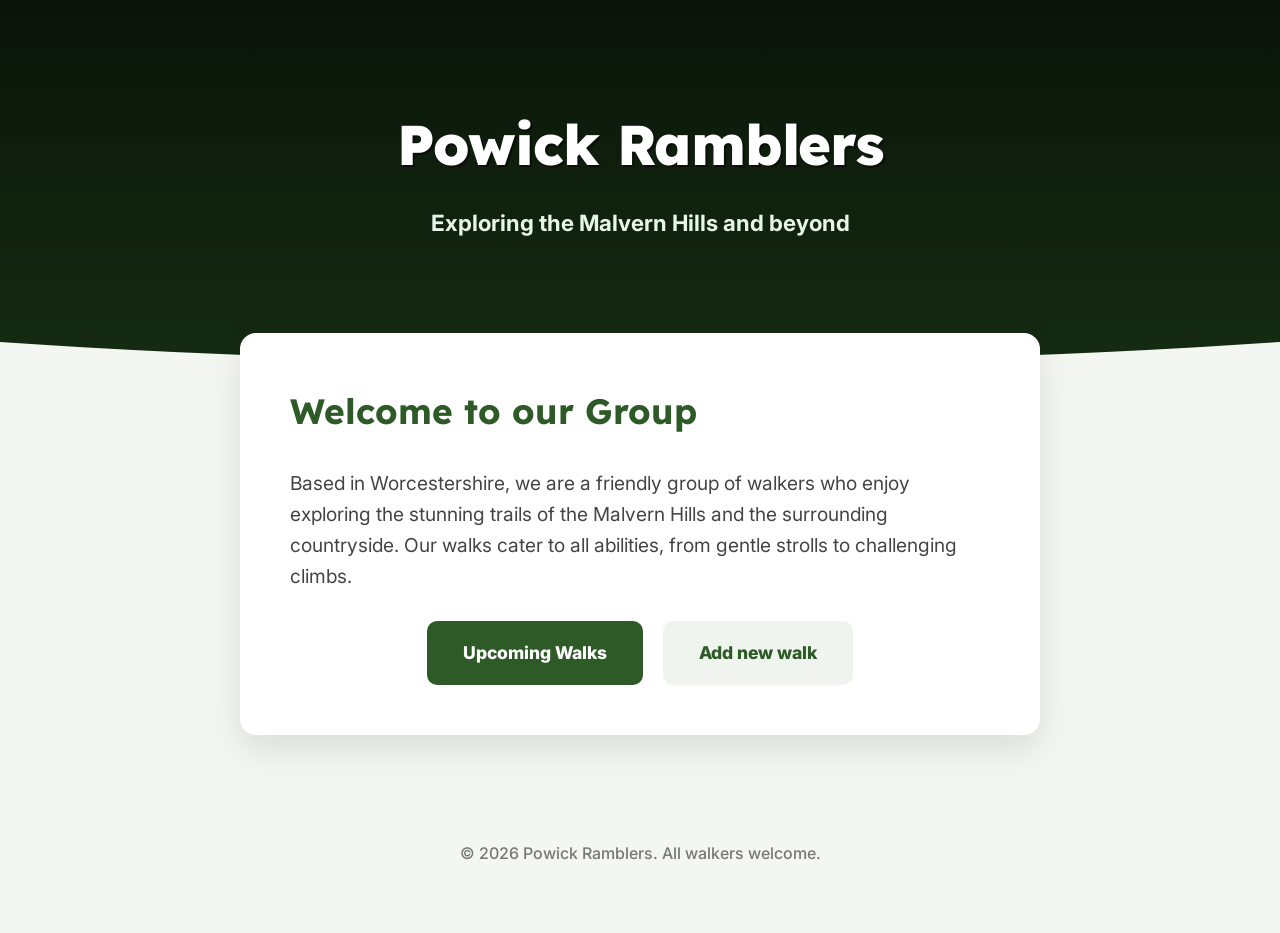
==== index.html @ 1750f025 "better style" ====
<!DOCTYPE html>
<html lang="en">
<head>
    <meta charset="UTF-8">
    <meta name="viewport" content="width=device-width, initial-scale=1.0">
    <title>Powick Ramblers | Walking Together</title>
    <link href="https://fonts.googleapis.com/css2?family=Inter:wght@400;700&family=Lexend:wght@700;800&display=swap" rel="stylesheet">
    <style>
        :root {
            --bg-body: #f4f7f1;
            --header-bg: #0f1f0d; /* Very deep green for maximum contrast */
            --primary-green: #2d5a27;
            --text-main: #111111;
            --text-secondary: #444444;
            --white: #ffffff;
        }

        body {
            font-family: 'Inter', sans-serif;
            line-height: 1.6;
            color: var(--text-main);
            margin: 0;
            padding: 0;
            background-color: var(--bg-body);
        }

        /* HIGH-CONTRAST HEADER */
        header {
            text-align: center;
            padding: 100px 20px;
            /* Solid deep background for absolute text clarity */
            background-color: var(--header-bg);
            background: linear-gradient(180deg, #0a1409 0%, #152b12 100%);
            color: var(--white);
            clip-path: ellipse(150% 100% at 50% 0%);
            margin-bottom: 30px;
        }

        h1 {
            font-family: 'Lexend', sans-serif;
            margin: 0;
            font-size: 3.5rem;
            font-weight: 800;
            letter-spacing: -1px;
            /* Extra shadow to ensure letters are sharp */
            text-shadow: 2px 2px 0px rgba(0,0,0,0.5);
        }

        header p {
            font-size: 1.4rem;
            font-weight: 700;
            margin-top: 15px;
            color: #e8f5e9; /* Light mint tint for secondary text */
        }

        /* Main Content Card */
        .container {
            max-width: 800px;
            margin: -60px auto 40px;
            padding: 0 20px;
            position: relative;
            z-index: 10;
        }

        .content {
            background: var(--white);
            padding: 50px;
            border-radius: 16px;
            box-shadow: 0 15px 35px rgba(0,0,0,0.1);
        }

        h2 {
            font-family: 'Lexend', sans-serif;
            font-size: 2.2rem;
            color: var(--primary-green);
            margin-top: 0;
        }

        .content p {
            font-size: 1.2rem;
            color: var(--text-secondary);
            margin-bottom: 30px;
        }

        /* Navigation Buttons */
        .links-container {
            display: flex;
            gap: 20px;
            justify-content: center;
            flex-wrap: wrap;
        }

        .btn {
            display: inline-block;
            background: var(--primary-green);
            color: var(--white);
            padding: 18px 36px;
            text-decoration: none;
            border-radius: 10px;
            font-weight: 800;
            font-size: 1.1rem;
            transition: all 0.2s ease;
        }

        .btn:hover {
            background: #1e3d1a;
            transform: translateY(-3px);
            box-shadow: 0 8px 20px rgba(45, 90, 39, 0.3);
        }

        .btn-secondary {
            background: #f0f4ef;
            color: var(--primary-green);
        }

        .btn-secondary:hover {
            background: #e1e9df;
        }

        footer {
            text-align: center;
            padding: 50px 20px;
            font-weight: 500;
            color: #777;
        }

        /* Mobile Adjustments */
        @media (max-width: 600px) {
            h1 { font-size: 2.6rem; }
            header { padding: 80px 20px; }
            .content { padding: 30px; }
            .btn { width: 100%; text-align: center; }
        }
    </style>
</head>
<body>

    <header>
        <h1>Powick Ramblers</h1>
        <p>Exploring the Malvern Hills and beyond</p>
    </header>

    <div class="container">
        <main class="content">
            <h2>Welcome to our Group</h2>
            <p>
                Based in Worcestershire, we are a friendly group of walkers who enjoy exploring the stunning trails of the Malvern Hills and the surrounding countryside. Our walks cater to all abilities, from gentle strolls to challenging climbs.
            </p>

            <div class="links-container">
                <a href="https://docs.google.com/spreadsheets/d/1BEzHNrMLSIx871a4Kt70mHykAQ4YiOxCZpltKTIME6k/edit?usp=sharing" class="btn" target="_blank">Upcoming Walks</a>
                <a href="https://forms.gle/9hT7F9uQtR1PFgSa8" class="btn btn-secondary" target="_blank">Add new walk</a>
            </div>
        </main>
    </div>

    <footer>
        <p>&copy; 2026 Powick Ramblers. All walkers welcome.</p>
    </footer>

</body>
</html>
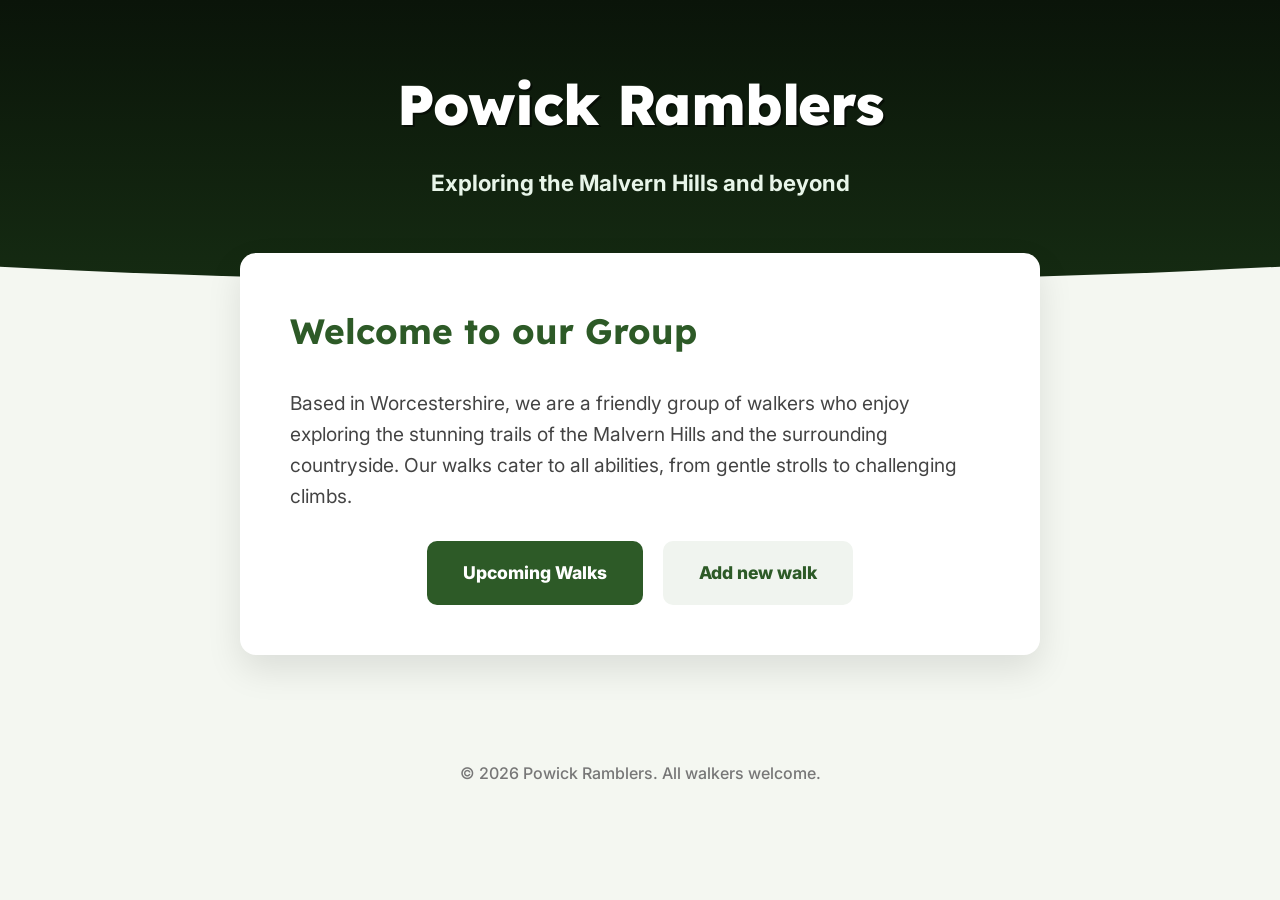
==== commit 690df30a: "reduced header height" ====
--- a/index.html
+++ b/index.html
@@ -27,7 +27,7 @@
         /* HIGH-CONTRAST HEADER */
         header {
             text-align: center;
-            padding: 100px 20px;
+            padding: 60px 20px;
             /* Solid deep background for absolute text clarity */
             background-color: var(--header-bg);
             background: linear-gradient(180deg, #0a1409 0%, #152b12 100%);
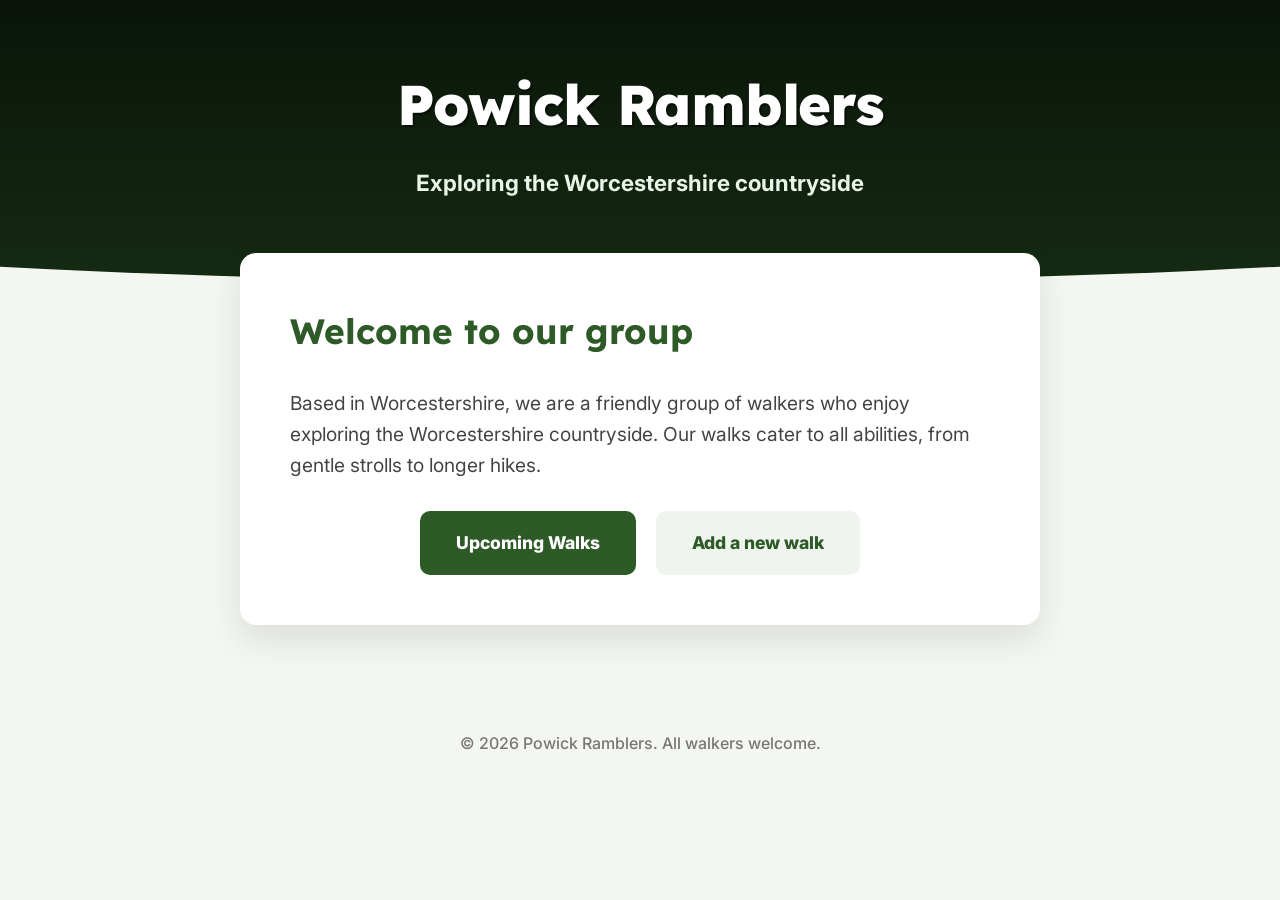
==== commit d90a3aee: "update" ====
--- a/index.html
+++ b/index.html
@@ -137,19 +137,19 @@
 
     <header>
         <h1>Powick Ramblers</h1>
-        <p>Exploring the Malvern Hills and beyond</p>
+        <p>Exploring the Worcestershire countryside</p>
     </header>
 
     <div class="container">
         <main class="content">
-            <h2>Welcome to our Group</h2>
+            <h2>Welcome to our group</h2>
             <p>
-                Based in Worcestershire, we are a friendly group of walkers who enjoy exploring the stunning trails of the Malvern Hills and the surrounding countryside. Our walks cater to all abilities, from gentle strolls to challenging climbs.
+                Based in Worcestershire, we are a friendly group of walkers who enjoy exploring the Worcestershire countryside. Our walks cater to all abilities, from gentle strolls to longer hikes.
             </p>
 
             <div class="links-container">
                 <a href="https://docs.google.com/spreadsheets/d/1BEzHNrMLSIx871a4Kt70mHykAQ4YiOxCZpltKTIME6k/edit?usp=sharing" class="btn" target="_blank">Upcoming Walks</a>
-                <a href="https://forms.gle/9hT7F9uQtR1PFgSa8" class="btn btn-secondary" target="_blank">Add new walk</a>
+                <a href="https://forms.gle/9hT7F9uQtR1PFgSa8" class="btn btn-secondary" target="_blank">Add a new walk</a>
             </div>
         </main>
     </div>
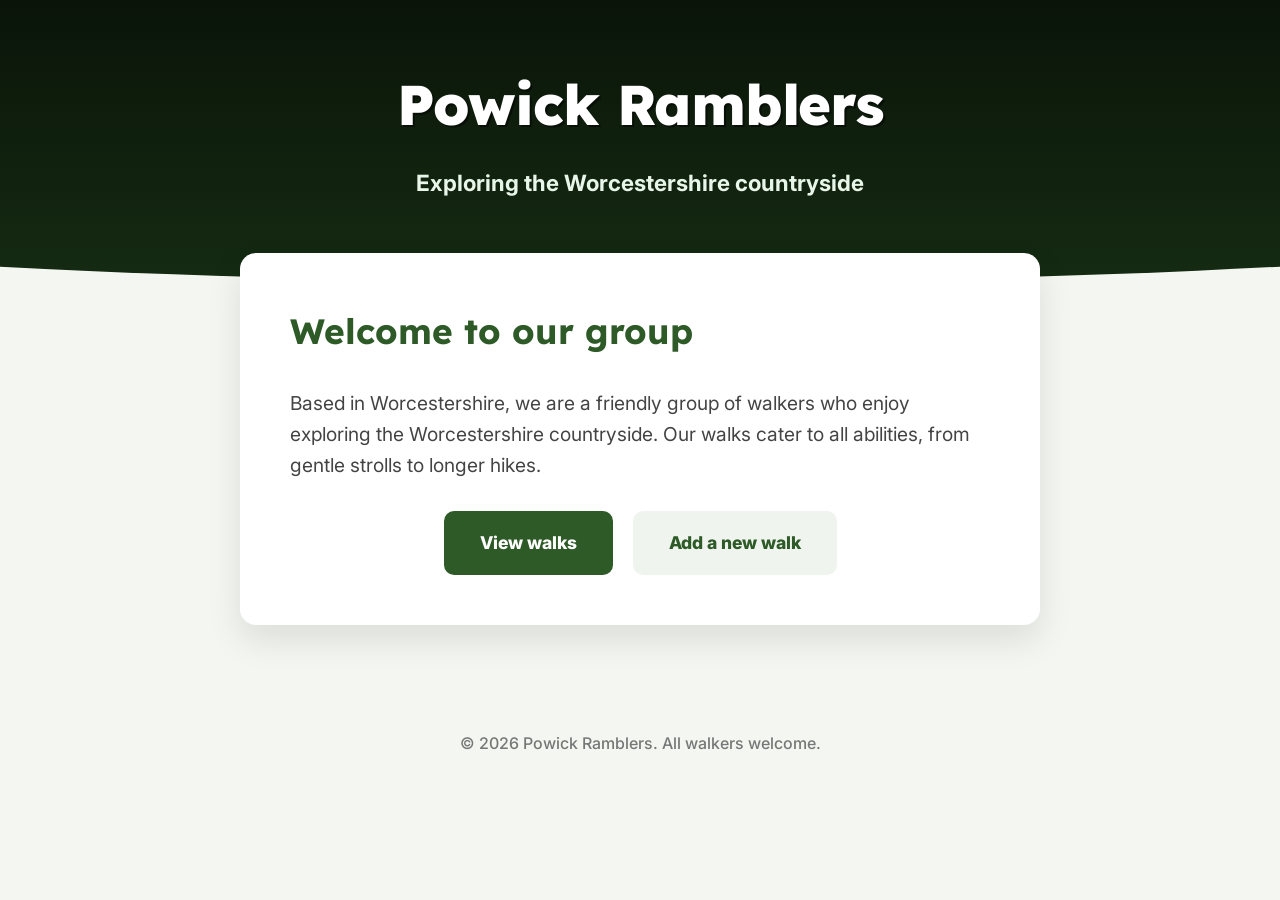
==== commit 22b2e5f8: "removed password" ====
--- a/index.html
+++ b/index.html
@@ -132,6 +132,7 @@
             .btn { width: 100%; text-align: center; }
         }
     </style>
+
 </head>
 <body>
 
@@ -148,7 +149,7 @@
             </p>
 
             <div class="links-container">
-                <a href="https://docs.google.com/spreadsheets/d/1BEzHNrMLSIx871a4Kt70mHykAQ4YiOxCZpltKTIME6k/edit?usp=sharing" class="btn" target="_blank">Upcoming Walks</a>
+                <a href="https://judgepd.github.io/walks.html" class="btn">View walks</a>
                 <a href="https://forms.gle/9hT7F9uQtR1PFgSa8" class="btn btn-secondary" target="_blank">Add a new walk</a>
             </div>
         </main>
@@ -159,4 +160,4 @@
     </footer>
 
 </body>
-</html>+</html>
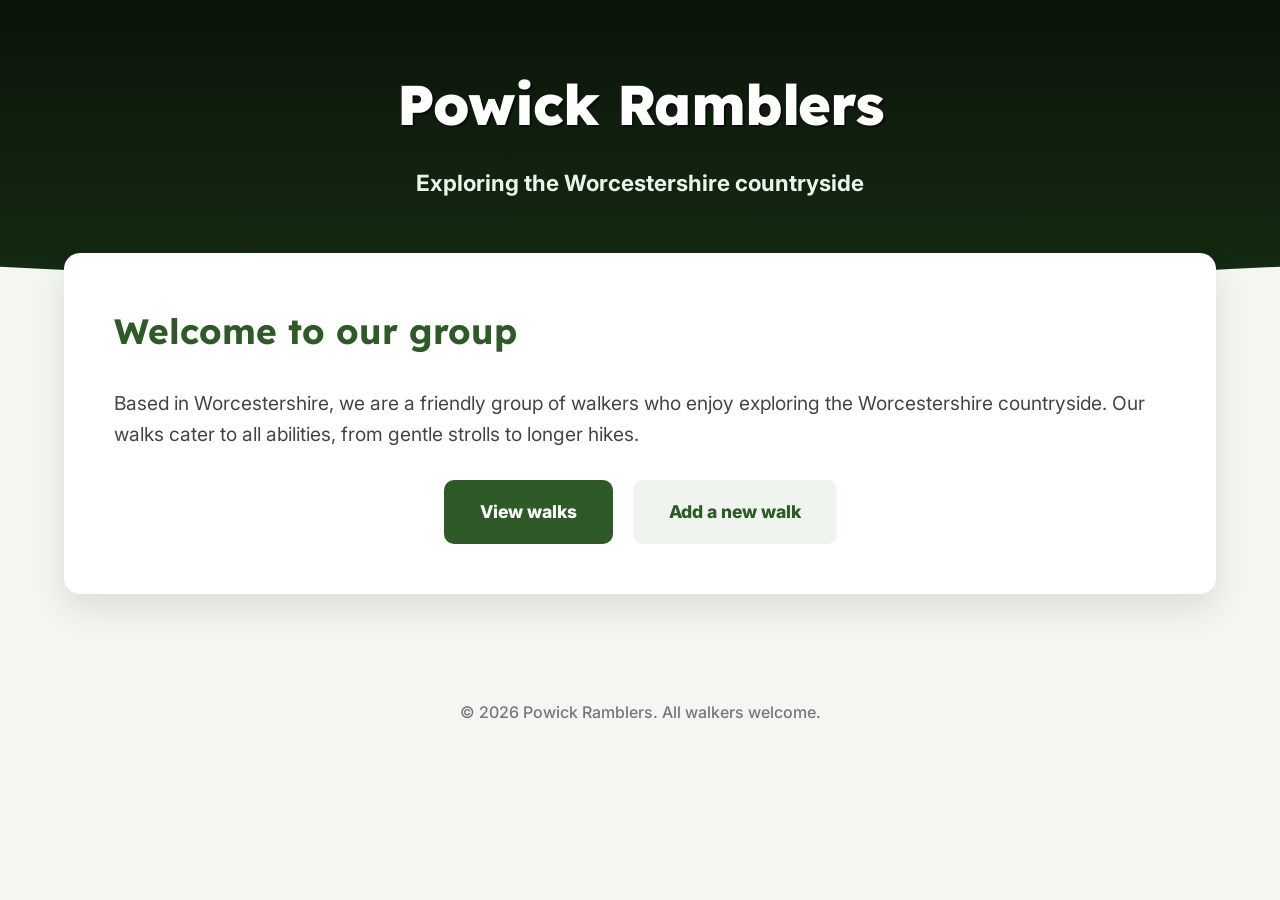
==== commit 0e9a5df3: "changed container width" ====
--- a/index.html
+++ b/index.html
@@ -55,7 +55,7 @@
 
         /* Main Content Card */
         .container {
-            max-width: 800px;
+            max-width: 90%;
             margin: -60px auto 40px;
             padding: 0 20px;
             position: relative;
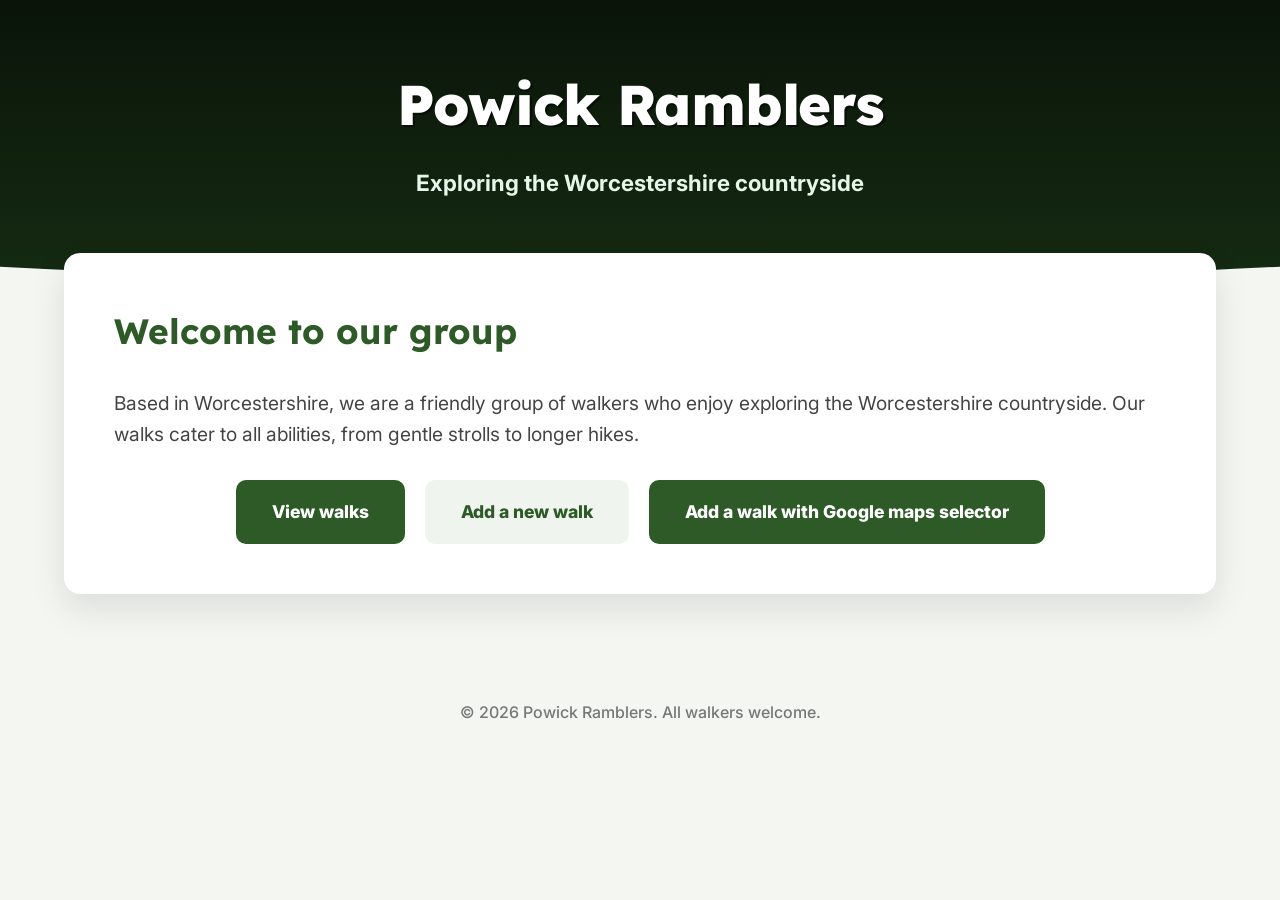
==== commit bfccd293: "commit" ====
--- a/index.html
+++ b/index.html
@@ -149,8 +149,9 @@
             </p>
 
             <div class="links-container">
-                <a href="https://judgepd.github.io/walks.html" class="btn">View walks</a>
+                <a href="/walks.html" class="btn">View walks</a>
                 <a href="https://forms.gle/9hT7F9uQtR1PFgSa8" class="btn btn-secondary" target="_blank">Add a new walk</a>
+                <a href="/map_add.html" class="btn">Add a walk with Google maps selector</a>           
             </div>
         </main>
     </div>
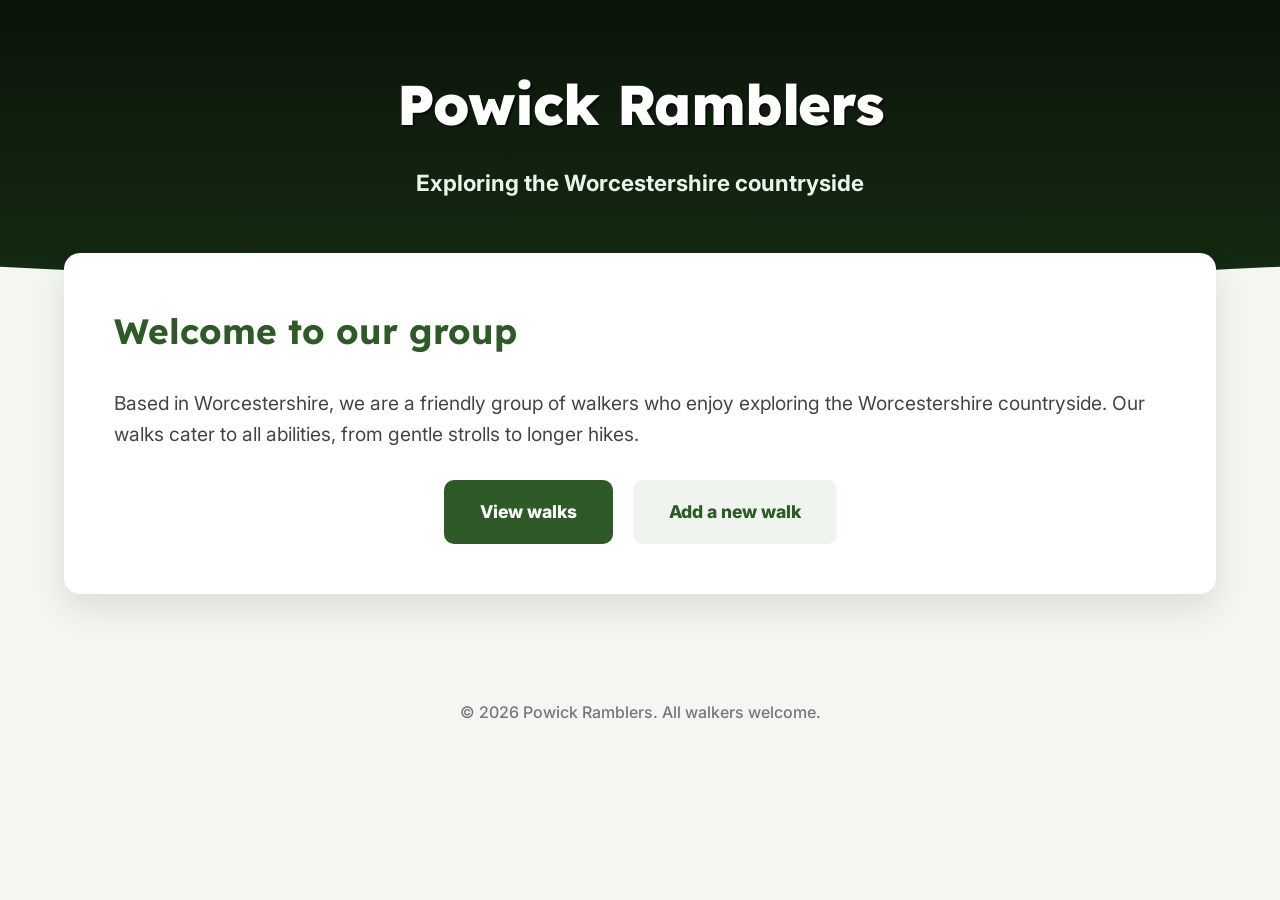
==== commit 45c8bc67: "commit" ====
--- a/index.html
+++ b/index.html
@@ -150,8 +150,7 @@
 
             <div class="links-container">
                 <a href="/walks.html" class="btn">View walks</a>
-                <a href="https://forms.gle/9hT7F9uQtR1PFgSa8" class="btn btn-secondary" target="_blank">Add a new walk</a>
-                <a href="/map_add.html" class="btn">Add a walk with Google maps selector</a>           
+                <a href="https://forms.gle/9hT7F9uQtR1PFgSa8" class="btn btn-secondary" target="_blank">Add a new walk</a>       
             </div>
         </main>
     </div>
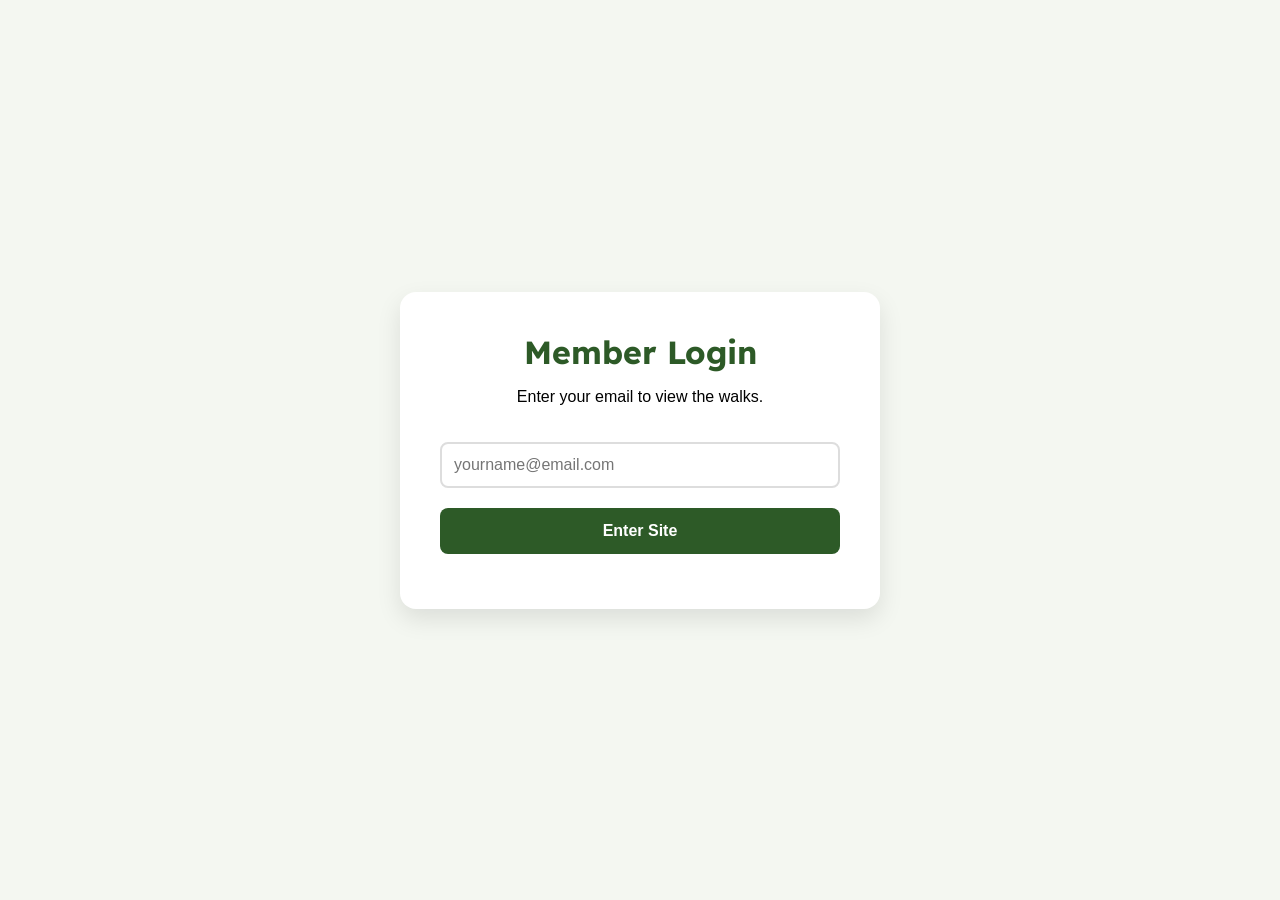
==== commit 6e7996a4: "Update index.html" ====
--- a/index.html
+++ b/index.html
@@ -1,3 +1,14 @@
+<script>
+    (function() {
+        const accessKey = localStorage.getItem('ramblers_access');
+        const now = new Date().getTime();
+
+        if (!accessKey || now > parseInt(accessKey)) {
+            // No valid session found, send them back to login
+            window.location.href = 'login.html';
+        }
+    })();
+</script>
 <!DOCTYPE html>
 <html lang="en">
 <head>
